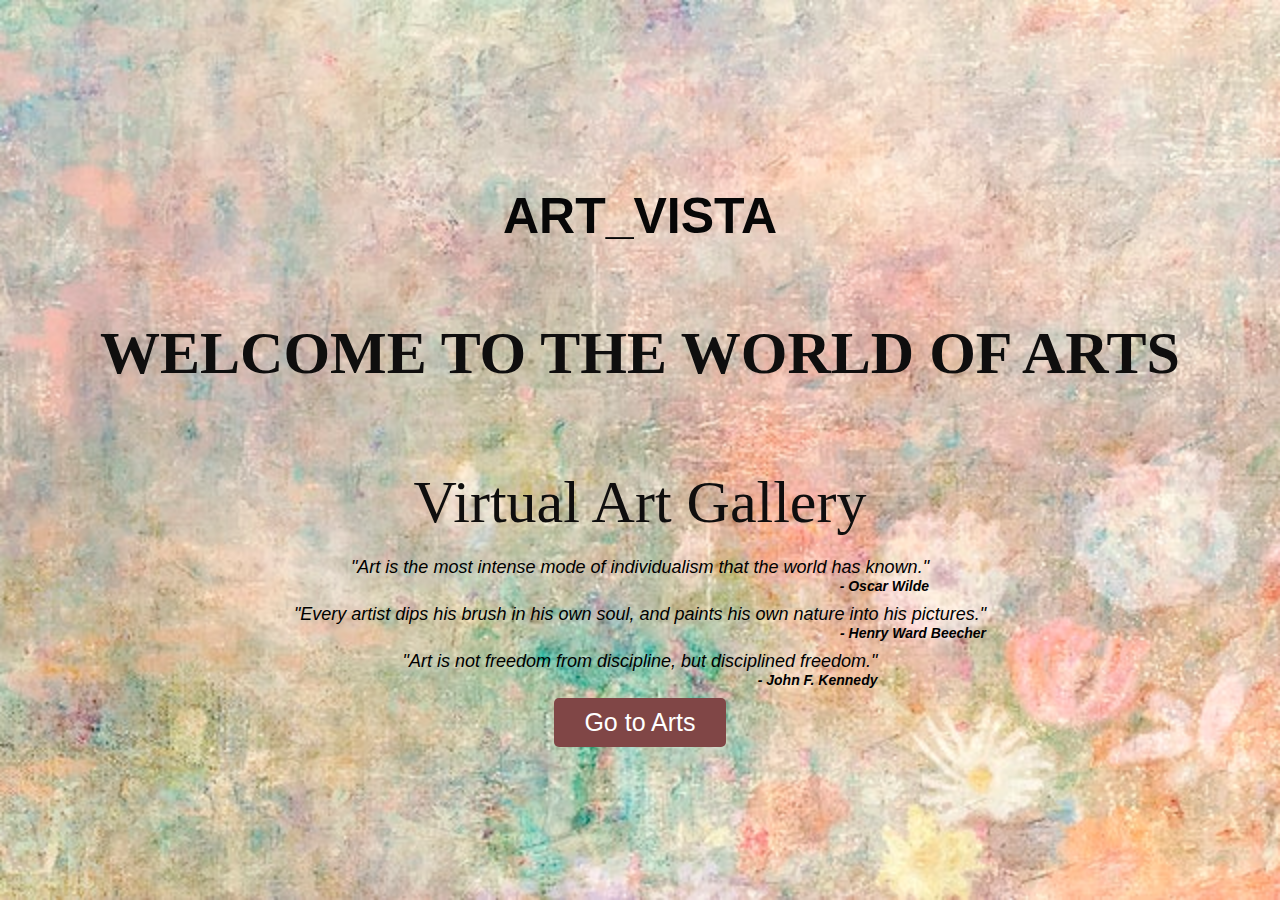
==== index.html @ b2152690 "Add files via upload" ====
<!DOCTYPE html>
<html>
<head>
    <style>
        body {
            margin: 0;
            padding: 0;
            font-family: Arial, sans-serif;
        }

        /*.banner {
            background-color: #5a1e1e;
            padding: 20px;
            text-align: center;
        }*/

        /*.title {
            color: #dc0a0a84;
            font-size: 100px;
            font-weight: bold;
            margin: 0;
            transition: color 0.3s ease;
        }*/

        .container {
            display: flex;
            flex-direction: column;
            align-items: center;
            justify-content: center;
            height: 100vh;
            background-image: url('home.jpg');
            background-size: cover;
            background-position: center;
            transition: background-image 0.3s ease;
        }

        .gallery-text {
            font-size: 60px;
            margin-bottom: 20px;
            transition: color 0.3s ease;
            color: #0f0e0e;
            font-family: "Times New Roman", Times, serif;
        }
        h1{
            font-size: 50px;
            font-family:'Lucida Sans', 'Lucida Sans Regular', 'Lucida Grande', 'Lucida Sans Unicode', Geneva, Verdana, sans-serif;
            color: #070707;
        }

        .quote {
            font-size: 18px;
            font-style: italic;
            text-align: center;
            margin-bottom: 10px;
            transition: color 0.3s ease;
        }

        .quote-author {
            font-size: 14px;
            font-weight: bold;
            text-align: right;
            transition: color 0.3s ease;
        }

        .button-container {
            display: flex;
            transition: opacity 0.3s ease;
        }

        .button {
            margin: 0 10px;
            padding: 10px 30px;
            background-color: #804646;
            color: #FFF;
            border: none;
            border-radius: 5px;
            font-size: 25px;
            text-decoration: none;
            cursor: pointer;
            transition: background-color 0.3s ease, transform 0.3s ease;
        }

        .button:hover {
            background-color: #945837;
            transform: scale(1.1);
        }

        .title:hover,
        .gallery-text:hover,
        .quote:hover,
        .quote-author:hover {
            color: #FF4500;
        }
    </style>
    <title>ArtVista</title>
</head>
<body>
    <div class="container">
        <h1>ART_VISTA</h1>
        <h1 class="gallery-text">WELCOME TO THE WORLD OF ARTS</h1>
        <p class="gallery-text">Virtual Art Gallery</p>
        <div class="quote">
            "Art is the most intense mode of individualism that the world has known."
            <div class="quote-author">- Oscar Wilde</div>
        </div>
        <div class="quote">
            "Every artist dips his brush in his own soul, and paints his own nature into his pictures."
            <div class="quote-author">- Henry Ward Beecher</div>
        </div>
        <div class="quote">
            "Art is not freedom from discipline, but disciplined freedom."
            <div class="quote-author">- John F. Kennedy</div>
        </div>
        <div class="button-container">
            <a href="home.html" class="button">Go to Arts</a>
        </div>
    </div>
</body>
</html>
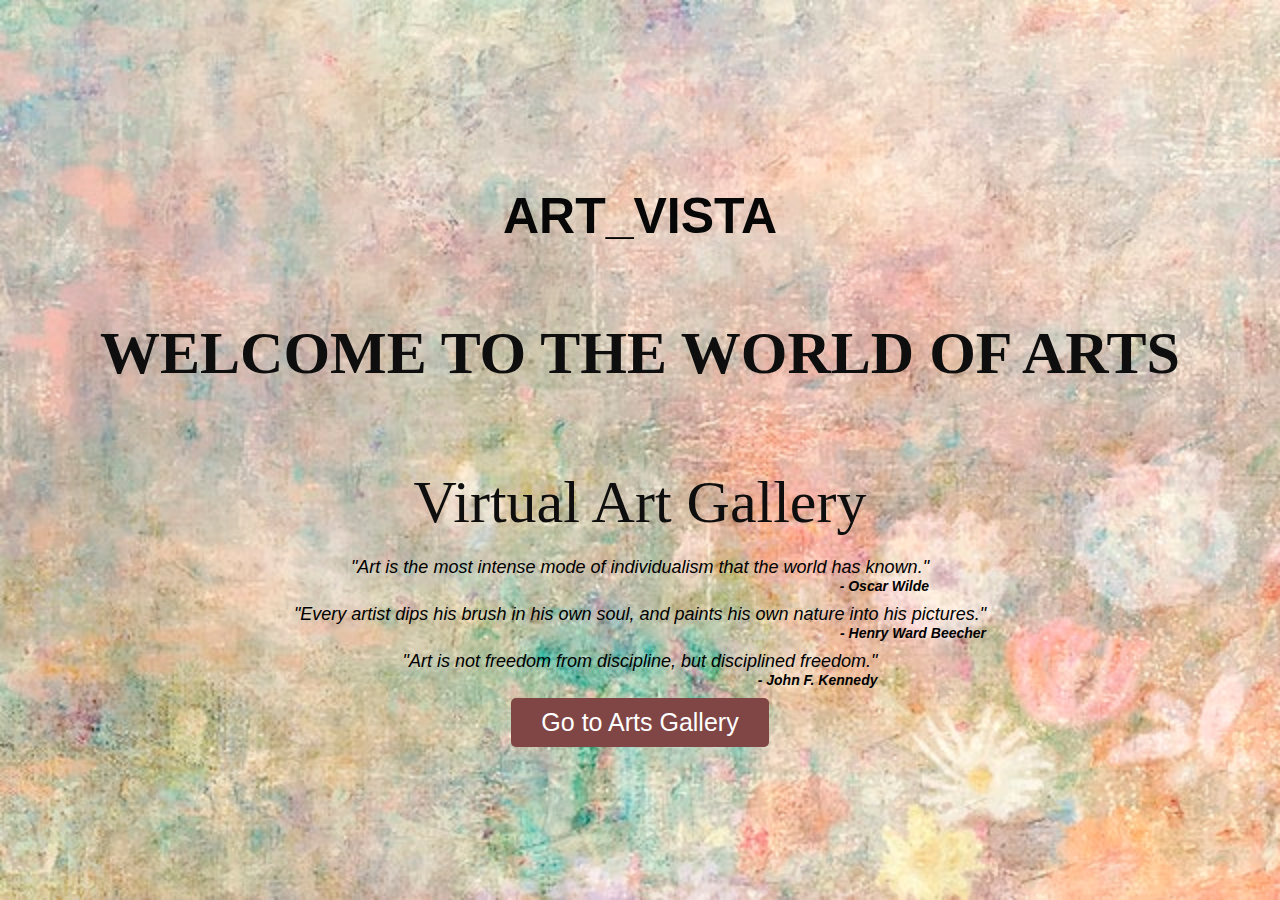
==== commit c8ca61bb: "Update index.html" ====
--- a/index.html
+++ b/index.html
@@ -112,7 +112,7 @@
             <div class="quote-author">- John F. Kennedy</div>
         </div>
         <div class="button-container">
-            <a href="home.html" class="button">Go to Arts</a>
+            <a href="home.html" class="button">Go to Arts Gallery</a>
         </div>
     </div>
 </body>
